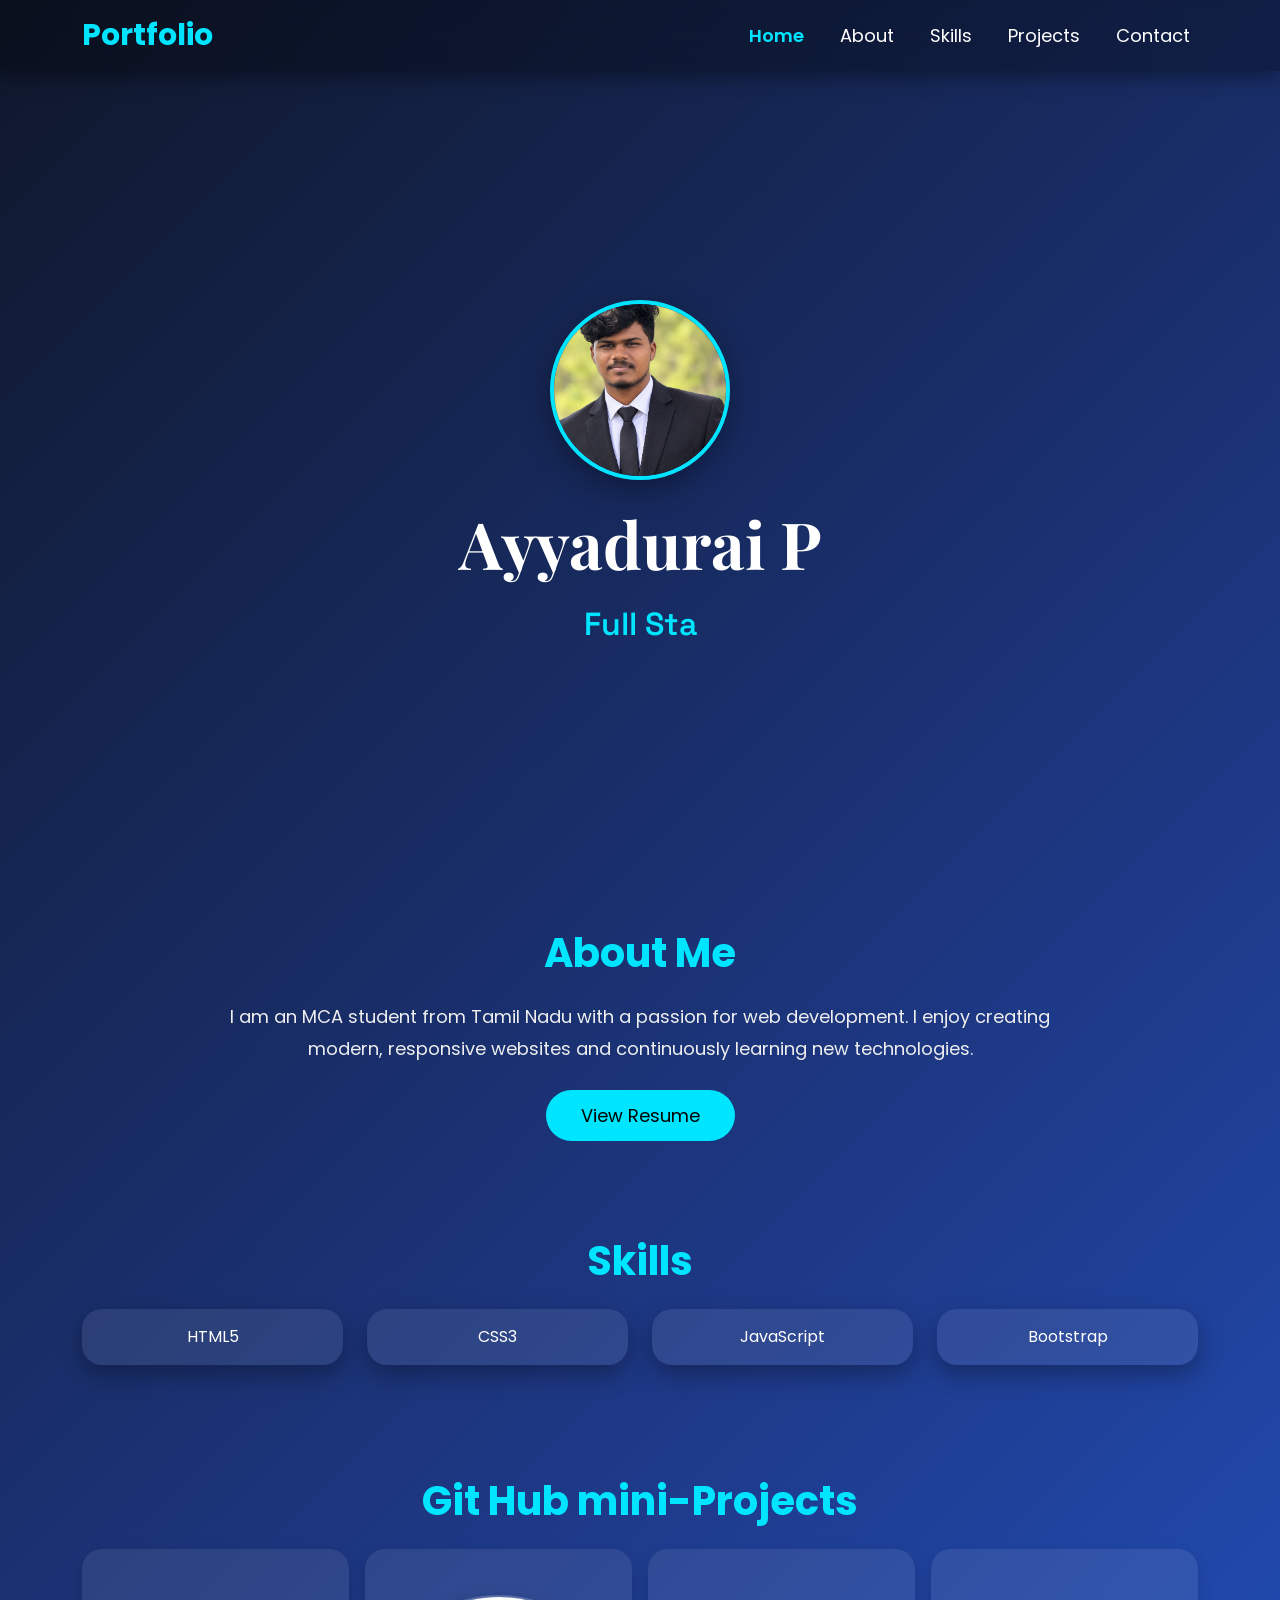
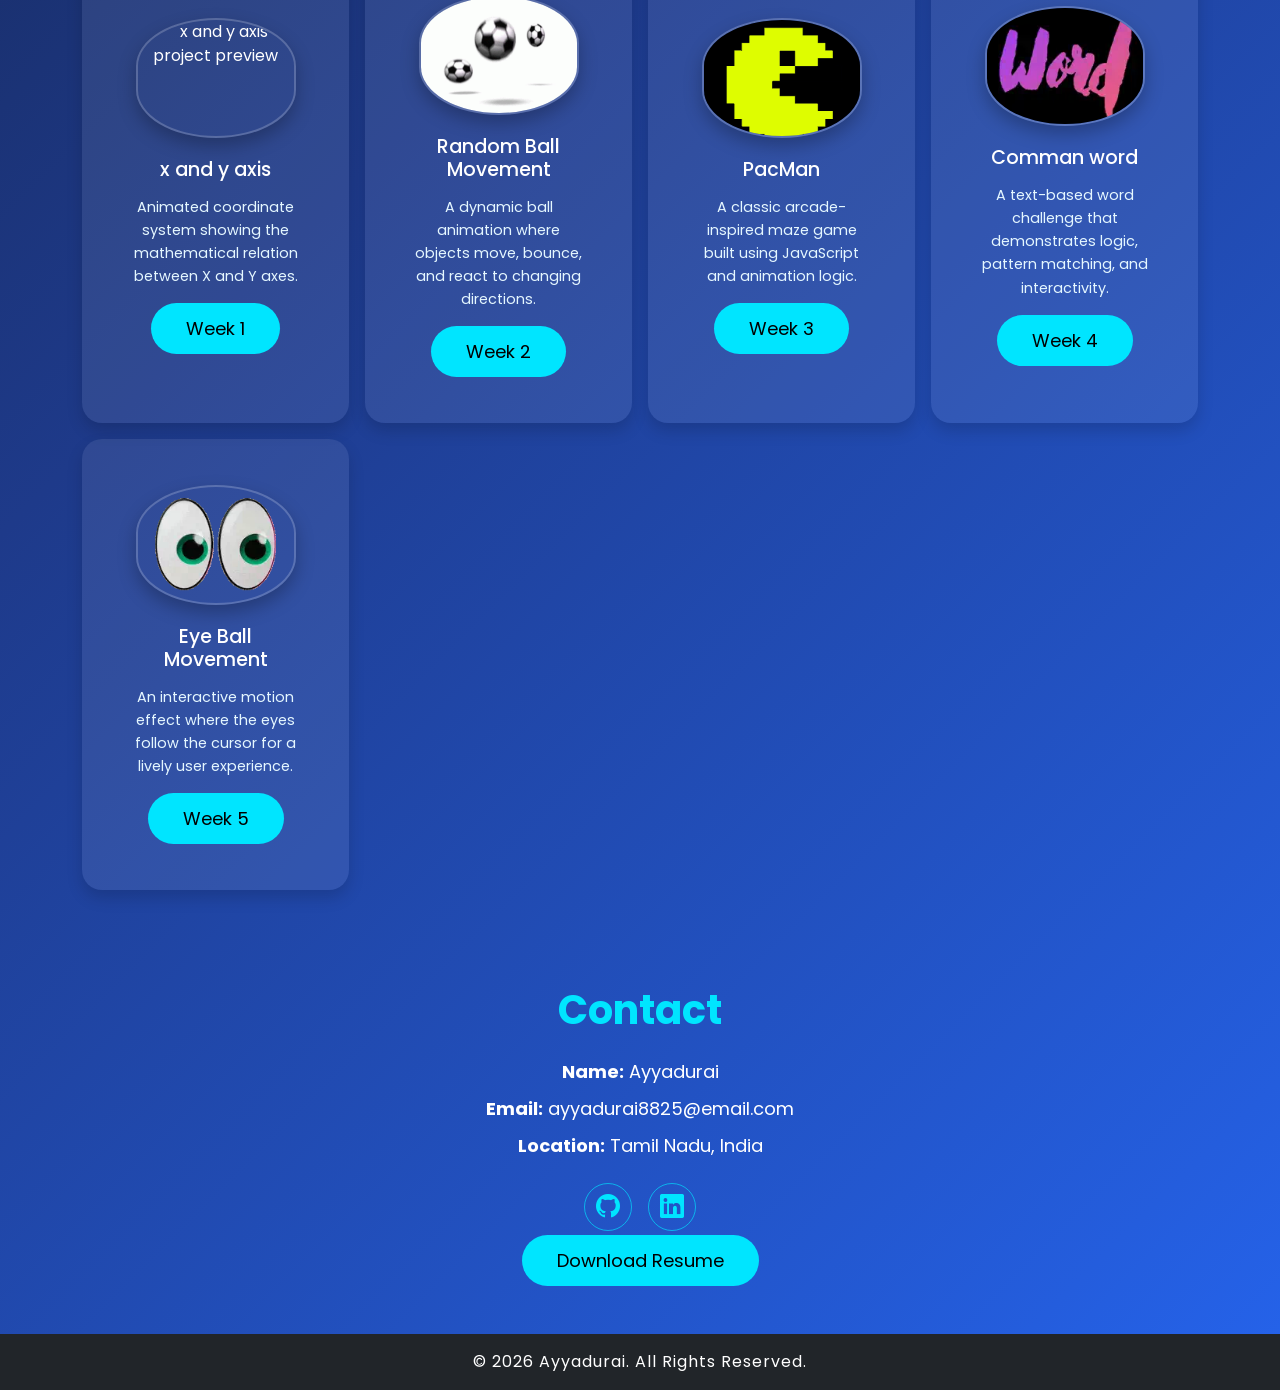
==== index.html @ b488faf0 "Add files via upload" ====
<!DOCTYPE html>
<html lang="en">
<head>
    <meta charset="UTF-8">
    <meta name="viewport" content="width=device-width, initial-scale=1.0">
    <title>Ayyadurai | Portfolio</title>

    <!-- Bootstrap CSS -->
    <link href="https://cdn.jsdelivr.net/npm/bootstrap@5.3.3/dist/css/bootstrap.min.css" rel="stylesheet">
    <link rel="stylesheet" href="https://cdn.jsdelivr.net/npm/bootstrap-icons@1.11.3/font/bootstrap-icons.min.css">

    <!-- CSS File -->
    <link rel="stylesheet" href="style.css">
</head>
<body>

    <!-- Navbar -->
    <nav class="navbar navbar-expand-lg navbar-dark bg-dark">
        <div class="container">
            <a class="navbar-brand fw-bold" href="#">Portfolio</a>

            <button class="navbar-toggler" type="button" data-bs-toggle="collapse" data-bs-target="#menu">
                <span class="navbar-toggler-icon"></span>
            </button>

            <div class="collapse navbar-collapse" id="menu">
                <ul class="navbar-nav ms-auto">
                    <li class="nav-item"><a class="nav-link" href="#home">Home</a></li>
                    <li class="nav-item"><a class="nav-link" href="#about">About</a></li>
                    <li class="nav-item"><a class="nav-link" href="#skills">Skills</a></li>
                    <li class="nav-item"><a class="nav-link" href="#projects">Projects</a></li>
                    <li class="nav-item"><a class="nav-link" href="#contact">Contact</a></li>
                </ul>
            </div>
        </div>
    </nav>

    <!-- Hero Section -->
    <section id="home" class="container text-center py-5">
        <img class="hero-image" src="./image/photo.png" alt="Developer workspace" loading="eager">
        <h1 class="display-4 fw-bold">Ayyadurai P
        </h1>
        <h3 class="text-primary" aria-live="polite"><span id="typing-text">Full Stack Developer</span></h3>
    </section>

    <!-- About -->
    <section id="about" class="container py-5">
        <h2 class="text-center mb-4">About Me</h2>
        <p class="text-center">
            I am an MCA student from Tamil Nadu with a passion for web development.
            I enjoy creating modern, responsive websites and continuously learning
            new technologies.
        </p>

        <div class="about-actions text-center mt-4">
            <a class="btn btn-primary resume-link" href="./resume.html" target="_blank" rel="noopener noreferrer">
                View Resume
            </a>
        </div>
    </section>

    <!-- Skills -->
    <section id="skills" class="container py-5">
        <h2 class="text-center mb-4">Skills</h2>

        <div class="row text-center">
            <div class="col-md-3 mb-3">
                <div class="card p-3">HTML5</div>
            </div>

            <div class="col-md-3 mb-3">
                <div class="card p-3">CSS3</div>
            </div>

            <div class="col-md-3 mb-3">
                <div class="card p-3">JavaScript</div>
            </div>

            <div class="col-md-3 mb-3">
                <div class="card p-3">Bootstrap</div>
            </div>
        </div>
    </section>

    <!-- Projects -->
    <section id="projects" class="container py-5">
        <h2 class="text-center mb-4">Git Hub mini-Projects</h2>

        <div class="row g-3">
            <div class="col-6 col-md-3">
                <a class="project-link" href="https://ayyadurai8825-bot.github.io/x-axis-and-y-axis/" target="_blank">
                    <div class="card shadow h-100">
                        <div class="card-body text-center">
                            <img class="project-gif" src="https://media.giphy.com/media/3oEjI6SIIHBdRxXI40/giphy.gif" alt="x and y axis project preview">
                            <h3>x and y axis</h3>
                            <p class="project-description">Animated coordinate system showing the mathematical relation between X and Y axes.</p>
                            <span class="btn btn-primary m-0">Week 1</span>
                        </div>
                    </div>
                </a>
            </div>

            <div class="col-6 col-md-3">
                <a class="project-link" href="https://ayyadurai8825-bot.github.io/random_ball_movement/" target="_blank">
                    <div class="card shadow h-100">
                        <div class="card-body text-center">
                            <img class="project-gif" src="./image/ball.gif" alt="Random Ball Movement project preview">
                            <h3>Random Ball Movement</h3>
                            <p class="project-description">A dynamic ball animation where objects move, bounce, and react to changing directions.</p>
                            <span class="btn btn-primary m-0">Week 2</span>
                        </div>
                    </div>
                </a>
            </div>

            <div class="col-6 col-md-3">
                <a class="project-link" href="https://ayyadurai8825-bot.github.io/Pacman/" target="_blank">
                    <div class="card shadow h-100">
                        <div class="card-body text-center">
                            <img class="project-gif" src="./image/pac-man.gif" alt="PacMan project preview">
                            <h3>PacMan</h3>
                            <p class="project-description">A classic arcade-inspired maze game built using JavaScript and animation logic.</p>
                            <span class="btn btn-primary m-0">Week 3</span>
                        </div>
                    </div>
                </a>
            </div>

            <div class="col-6 col-md-3">
                <a class="project-link" href="https://ayyadurai8825-bot.github.io/Comman-Word//" target="_blank">
                    <div class="card shadow h-100">
                        <div class="card-body text-center">
                            <img class="project-gif" src="./image/word-oh.webp" alt="Comman Word project preview">
                            <h3>Comman word</h3>
                            <p class="project-description">A text-based word challenge that demonstrates logic, pattern matching, and interactivity.</p>
                            <span class="btn btn-primary m-0">Week 4</span>
                        </div>
                    </div>
                </a>
            </div>

            <div class="col-6 col-md-3">
                <a class="project-link" href="https://ayyadurai8825-bot.github.io/eyeballmovement/" target="_blank">
                    <div class="card shadow h-100">
                        <div class="card-body text-center">
                            <img class="project-gif" src="./image/eyes-moving.webp" alt="Eye Ball Movement project preview">
                            <h3>Eye Ball Movement</h3>
                            <p class="project-description">An interactive motion effect where the eyes follow the cursor for a lively user experience.</p>
                            <span class="btn btn-primary m-0">Week 5</span>
                        </div>
                    </div>
                </a>
            </div>
        </div>
    </section>

    <!-- Contact -->
    <section id="contact" class="container py-5">
        <h2 class="text-center mb-4">Contact</h2>

        <div class="text-center">
            <p><strong>Name:</strong> Ayyadurai</p>
            <p><strong>Email:</strong> ayyadurai8825@email.com</p>
            <p><strong>Location:</strong> Tamil Nadu, India</p>

            <div class="social-links" aria-label="Social media links">
                <a class="social-link" href="https://github.com/ayyadurai8825-bot" target="_blank" rel="noopener noreferrer" aria-label="GitHub profile">
                    <i class="bi bi-github" aria-hidden="true"></i>
                </a>
                <a class="social-link" href="https://www.linkedin.com/" target="_blank" rel="noopener noreferrer" aria-label="LinkedIn profile">
                    <i class="bi bi-linkedin" aria-hidden="true"></i>
                </a>
            </div>

            <a class="btn btn-success resume-link" href="./resume.html" target="_blank" rel="noopener noreferrer">
                Download Resume
            </a>
        </div>
    </section>

    <!-- Footer -->
    <footer class="bg-dark text-white text-center p-3">
        © 2026 Ayyadurai. All Rights Reserved.
    </footer>

    <!-- Bootstrap JS -->
    <script src="https://cdn.jsdelivr.net/npm/bootstrap@5.3.3/dist/js/bootstrap.bundle.min.js"></script>
    <script src="script.js"></script>

</body>
</html>
---- style.css ----
/* Google Font */
@import url('https://fonts.googleapis.com/css2?family=Playfair+Display:wght@600;700&family=Poppins:wght@300;400;500;600;700&family=Space+Grotesk:wght@500;600;700&display=swap');

*{
    margin:0;
    padding:0;
    box-sizing:border-box;
    font-family:'Poppins',sans-serif;
    scroll-behavior:smooth;
}

body{
    background:linear-gradient(135deg,#0f172a,#1e3a8a,#2563eb);
    color:#fff;
}

/* ==========================
        NAVBAR
========================== */

.navbar{
    position:sticky;
    top:0;
    z-index:1020;
    background:rgba(0,0,0,.3)!important;
    backdrop-filter:blur(15px);
    box-shadow:0 5px 20px rgba(0,0,0,.4);

}

.navbar-brand{
    font-size:30px;
    font-weight:700;
    color:#00e5ff!important;
}

.nav-link{
    color:#fff!important;
    font-size:18px;
    margin-left:20px;
    transition:.4s;
}

.nav-link:hover{
    color:#00e5ff!important;
}

.nav-link.active{
    color:#00e5ff!important;
    font-weight:600;
}

/* ==========================
        HERO
========================== */

#home{
    height:90vh;
    display:flex;
    flex-direction:column;
    justify-content:center;
    align-items:center;
    text-align:center;
}

.hero-image{
    width:180px;
    height:180px;
    margin-bottom:24px;
    border:4px solid #00e5ff;
    border-radius:50%;
    object-fit:cover;
    box-shadow:0 10px 30px rgba(0,0,0,.35);
}

#home h1{
    font-size:65px;
    font-weight:bold;
    color:#fff;
    font-family:'Playfair Display',serif;
}

#home h3{
    font-size:32px;
    color:#00e5ff!important;
    margin-top:15px;
}

#typing-text{
    font-family:'Space Grotesk',sans-serif;
    font-weight:600;
}

#home p{
    max-width:700px;
    margin-top:20px;
    font-size:18px;
    color:#ddd;
}

.btn{
    margin-top:30px;
    padding:12px 35px;
    border-radius:30px;
    font-size:18px;
    background:#00e5ff;
    color:#000;
    border:none;
    transition:.4s;
}

.btn:hover{
    background:#fff;
    transform:translateY(-5px);
}

/* ==========================
        SECTIONS
========================== */

section{
    padding:80px 0;
    scroll-margin-top:90px;
}

h2{
    font-size:40px;
    font-weight:700;
    color:#00e5ff;
    margin-bottom:40px;
}

/* ==========================
        ABOUT
========================== */

#about p{
    max-width:850px;
    margin:auto;
    font-size:18px;
    line-height:1.8;
    color:#eee;
}

#about{
    max-width:960px;
    margin:0 auto;
    text-align:center;
}

.about-actions{
    margin-top:24px;
}

.resume-link{
    display:inline-block;
    text-decoration:none;
    margin-top:0;
}

/* ==========================
        SKILLS
========================== */

.card{
    background:rgba(255,255,255,.08);
    border:none;
    border-radius:20px;
    color:white;
    box-shadow:0 10px 25px rgba(0,0,0,.3);
    transition:.4s;
    padding:25px;
}

.project-link{
    display:block;
    height:100%;
    color:inherit;
    text-decoration:none;
}

.card:hover{
    transform:translateY(-10px);
    background:#00bcd4;
}

/* ==========================
        PROJECT
========================== */


#projects .row{
    align-items:stretch;
}

#projects .card{
    padding:30px;
    min-height:220px;
    display:flex;
    align-items:center;
    justify-content:center;
}

#projects .card-body{
    display:flex;
    flex-direction:column;
    align-items:center;
    justify-content:center;
    gap:15px;
    width:100%;
}

#projects .project-gif{
    width:100%;
    max-width:160px;
    height:120px;
    object-fit:cover;
    border-radius:50% / 40%;
    border:2px solid rgba(255,255,255,.2);
    margin-bottom:5px;
    box-shadow:0 8px 18px rgba(0,0,0,.25);
}

#projects h3{
    color:#fff;
    font-size:1.2rem;
    margin:0;
    text-align:center;
}

.project-description{
    margin:0;
    color:#e5f7ff;
    font-size:0.9rem;
    line-height:1.6;
    text-align:center;
}

#projects .btn{
    margin-top:0;
}

/* ==========================
        CONTACT
========================== */

#contact p{
    font-size:18px;
    margin:10px 0;
}

.social-links{
    display:flex;
    justify-content:center;
    gap:16px;
    margin:24px 0 4px;
}

.social-link{
    display:inline-flex;
    align-items:center;
    justify-content:center;
    width:48px;
    height:48px;
    border:1px solid rgba(0,229,255,.65);
    border-radius:50%;
    color:#00e5ff;
    font-size:24px;
    text-decoration:none;
    transition:.3s;
}

.social-link:hover,
.social-link:focus-visible{
    background:#00e5ff;
    color:#0f172a;
    transform:translateY(-4px);
}

/* ==========================
        FOOTER
========================== */

footer{
    background:#000!important;
    color:#fff;
    letter-spacing:1px;
}

/* ==========================
        RESPONSIVE
========================== */

@media(max-width:768px){

#home h1{
    font-size:42px;
}

#home h3{
    font-size:24px;
}

.nav-link{
    margin-left:0;
    text-align:center;
}

.card{
    margin-bottom:20px;
}

}
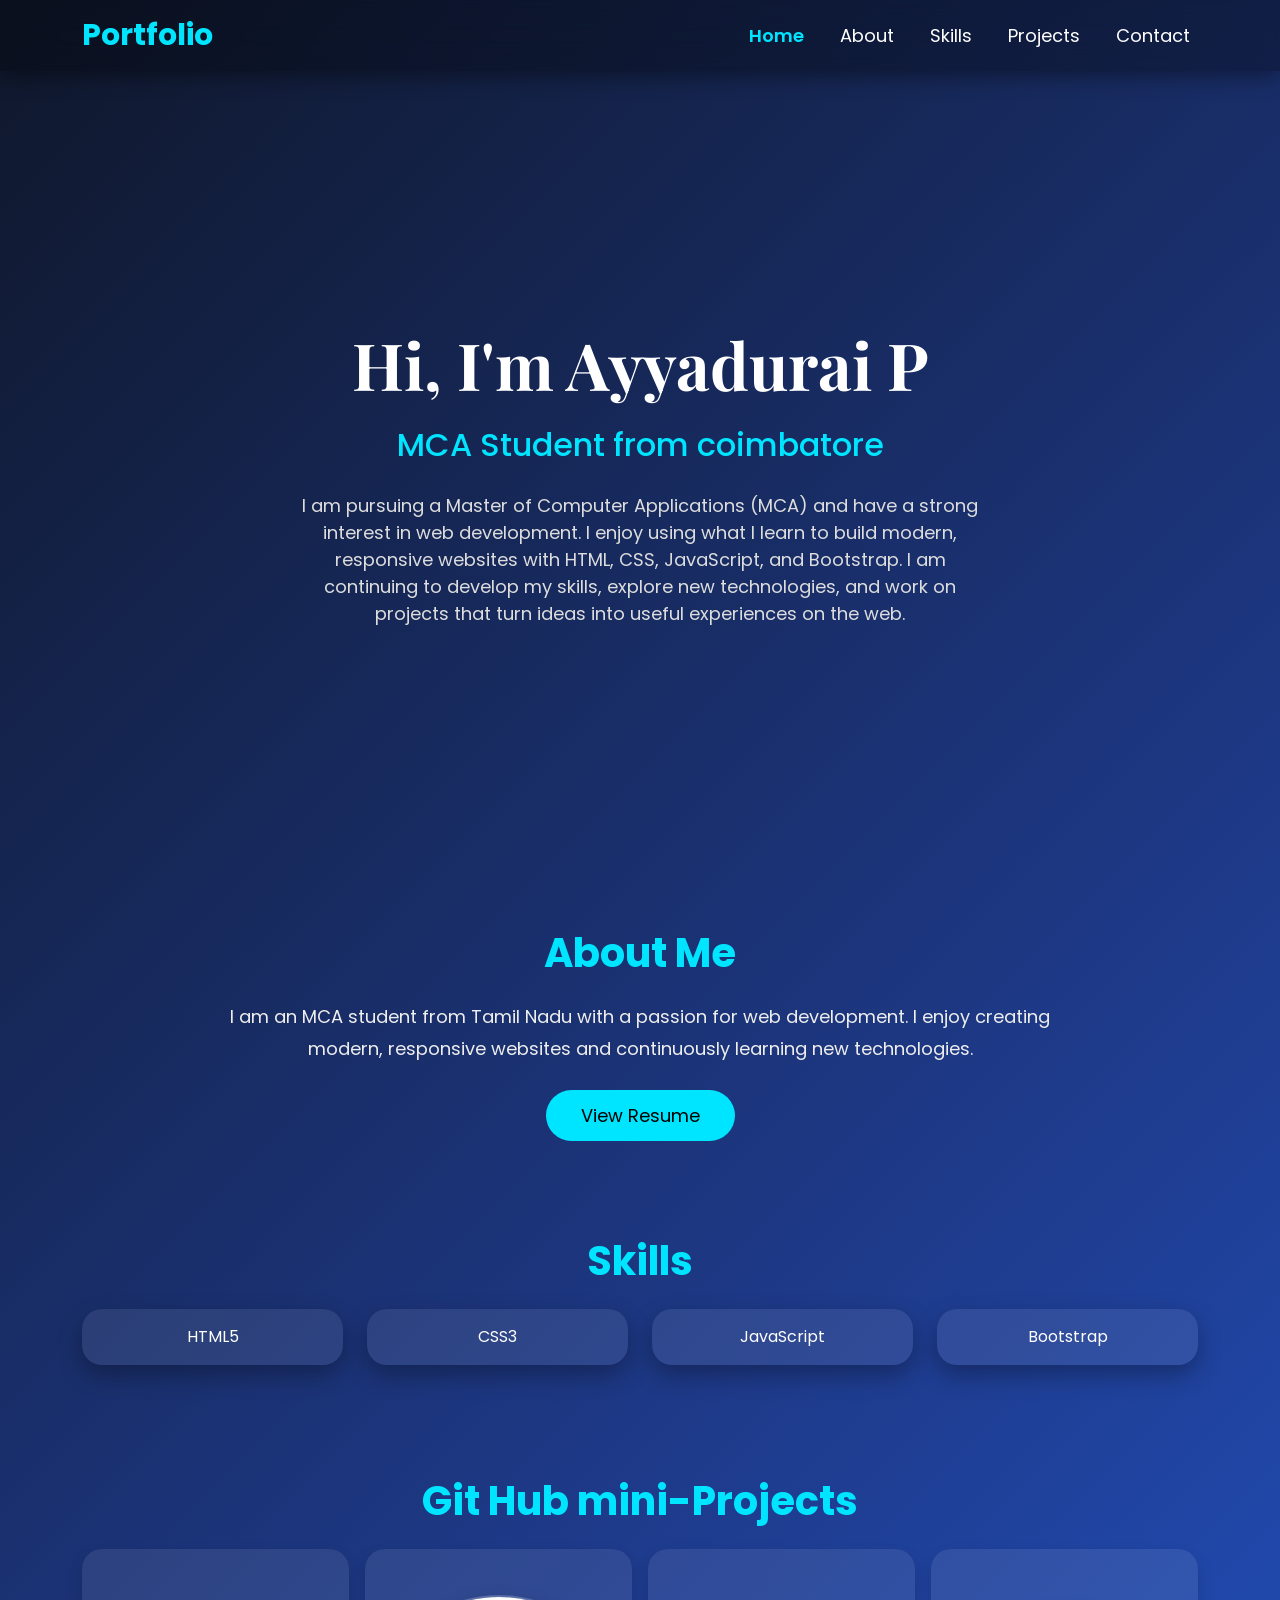
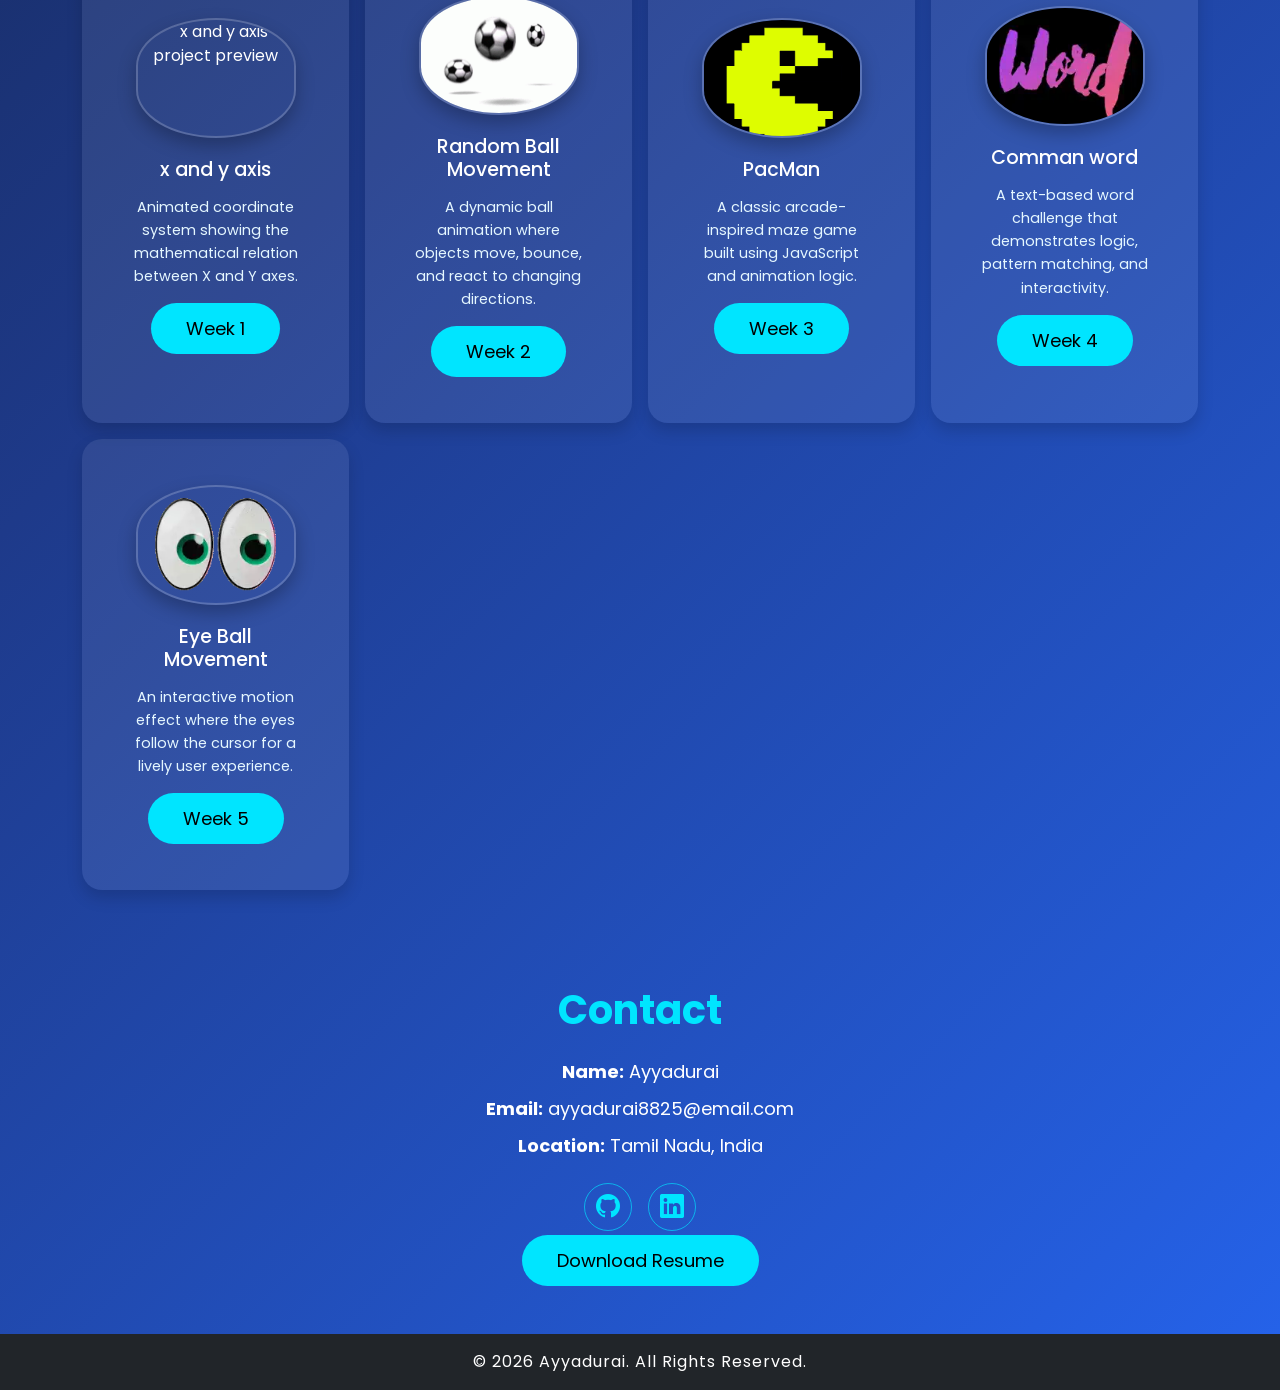
==== commit 22dadd9f: "Add files via upload" ====
--- a/index.html
+++ b/index.html
@@ -37,10 +37,15 @@
 
     <!-- Hero Section -->
     <section id="home" class="container text-center py-5">
-        <img class="hero-image" src="./image/photo.png" alt="Developer workspace" loading="eager">
-        <h1 class="display-4 fw-bold">Ayyadurai P
-        </h1>
-        <h3 class="text-primary" aria-live="polite"><span id="typing-text">Full Stack Developer</span></h3>
+        <h1 class="display-4 fw-bold">Hi, I'm Ayyadurai P</h1>
+        <h3>MCA Student from coimbatore</h3>
+        <p class="mb-0">
+            I am pursuing a Master of Computer Applications (MCA) and have a strong
+            interest in web development. I enjoy using what I learn to build modern,
+            responsive websites with HTML, CSS, JavaScript, and Bootstrap. I am
+            continuing to develop my skills, explore new technologies, and work on
+            projects that turn ideas into useful experiences on the web.
+        </p>
     </section>
 
     <!-- About -->
--- a/style.css
+++ b/style.css
@@ -61,16 +61,6 @@
     justify-content:center;
     align-items:center;
     text-align:center;
-}
-
-.hero-image{
-    width:180px;
-    height:180px;
-    margin-bottom:24px;
-    border:4px solid #00e5ff;
-    border-radius:50%;
-    object-fit:cover;
-    box-shadow:0 10px 30px rgba(0,0,0,.35);
 }
 
 #home h1{
